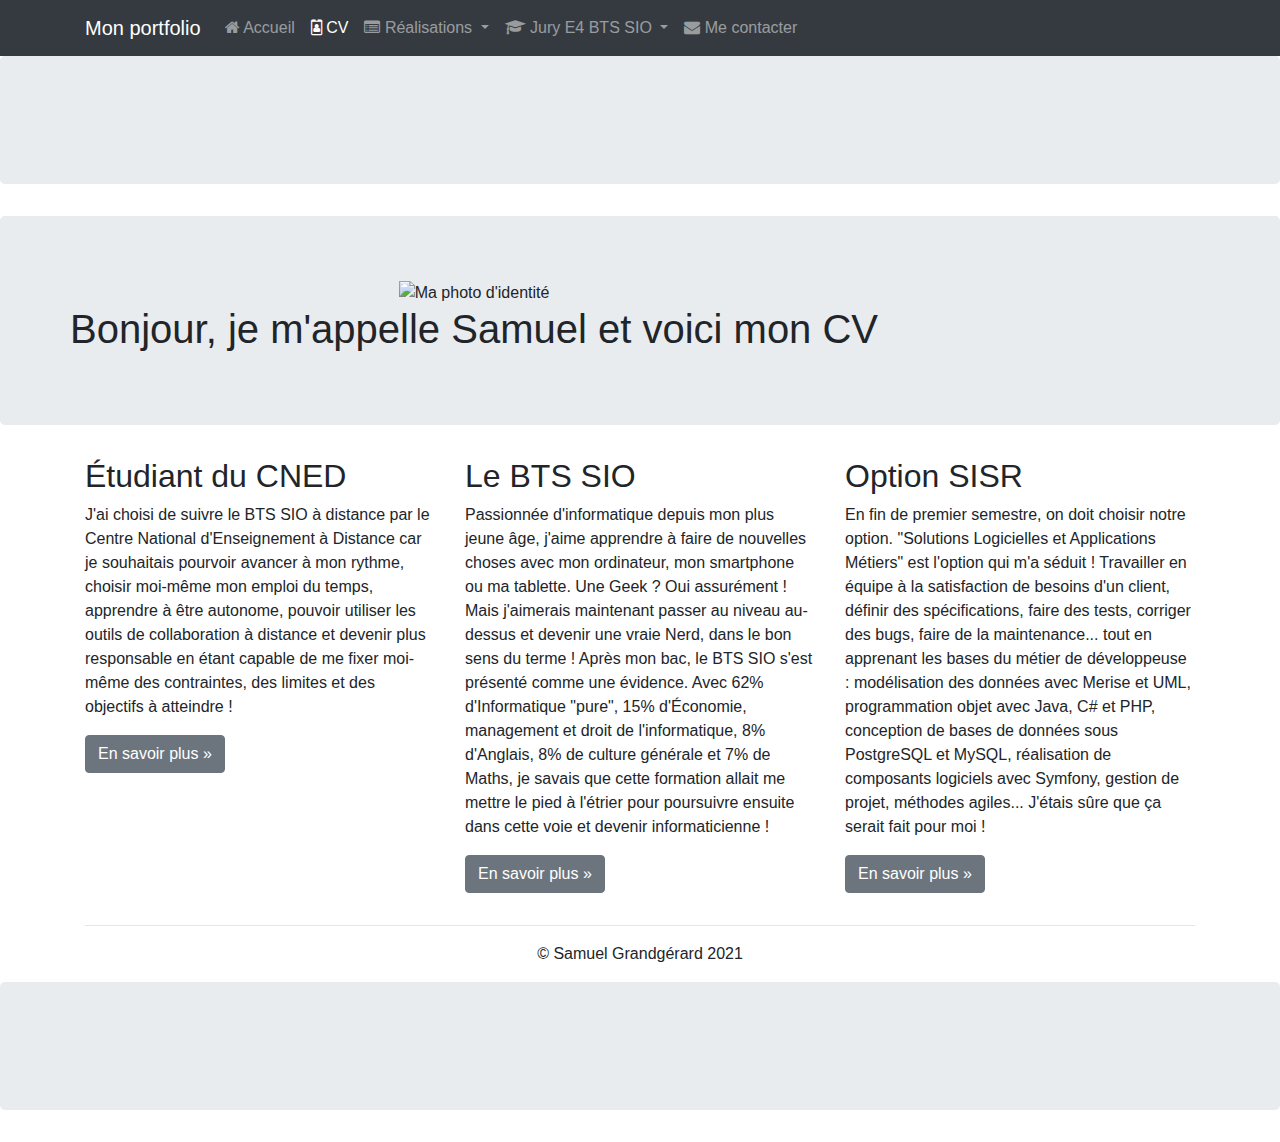
==== cv.html @ d2727585 "index récupéré" ====
<!doctype html>
<html lang="fr">
    <head>
        <!-- Required meta tags -->
        <meta charset="utf-8">
        <meta name="viewport" content="width=device-width, initial-scale=1, shrink-to-fit=no">
        <meta name="description" content="Portfolio de Samuel Grandgérard - BTS SIO SISR">
        <meta name="author" content="Samuel Grandgérard">
        <!-- Bootstrap CSS -->
        <link rel="stylesheet"
              href="https://stackpath.bootstrapcdn.com/bootstrap/4.3.1/css/bootstrap.min.css"
              integrity="sha384-ggOyR0iXCbMQv3Xipma34MD+dH/1fQ784/j6cY/iJTQUOhcWr7x9JvoRxT2MZw1T"
              crossorigin="anonymous">
        <title>Portfolio de Samuel Grandgérard (BTS SIO 2021)</title>
        <link rel="icon" href="favicon.ico">
        <link href="https://maxcdn.bootstrapcdn.com/font-awesome/4.7.0/css/font-awesome.min.css"
              rel="stylesheet">
        <link href="../css/cv.css" rel="stylesheet">
    </head>
    <body>
        <h1>Bonjour et bienvenu sur mon portfolio !</h1>
        <nav class="navbar navbar-dark bg-dark fixed-top navbar-expand-md">
            <div class="container">
                <button type="button" class="navbar-toggler" data-toggle="collapse"
                        data-target="#navbar" aria-controls="navbar">
                    <span class="sr-only">Navigation raccourcie</span>☰
                </button>
                <a class="navbar-brand" href="#">Mon portfolio</a>
                <div id="navbar" class="navbar-collapse collapse">
                    <ul class="nav navbar-nav">
                        <li class="nav-item">
                            <a href="index.html" class="nav-link">
                                <span class="fa fa-home"></span> Accueil
                            </a>
                        </li> 
                        <li class="active nav-item">
                            <a href="cv.html" class="nav-link">
                                <span class="fa fa-id-badge"></span> CV
                            </a>
                        </li>
                        <li class="dropdown nav-item">
                            <a href="#" class="dropdown-toggle nav-link"
                               data-toggle="dropdown" role="button">
                                <span class="fa fa-list-alt"></span> Réalisations <span class="caret"></span>
                            </a>
                            <ul class="dropdown-menu" role="menu">
                                <li role="presentation" class="dropdown-header dropdown-item">
                                    En autonomie</li>
                                <li role="presentation" class="dropdown-item">
                                    <a role="menuitem" href="#">Application Android</a>
                                </li>
                                <li role="presentation" class="dropdown-item">
                                    <a role="menuitem" href="#">Site web</a>
                                </li>
                                <li role="presentation" class="dropdown-item">
                                    <a role="menuitem" href="#">Études et analyses</a>
                                </li>
                                <li role="presentation" class="dropdown-divider"></li>
                                <li role="presentation" class="dropdown-header dropdown-item">
                                    En entreprise</li>
                                <li role="presentation" class="dropdown-item">
                                    <a role="menuitem" href="#">Projet de 1ère année</a>
                                </li>
                                <li role="presentation" class="dropdown-item">
                                    <a role="menuitem" href="#">Projet de 2ème année</a>
                                </li>
                            </ul>
                        </li>
                        <li class="dropdown nav-item">
                            <a href="#" class="dropdown-toggle nav-link"
                               data-toggle="dropdown" role="button">
                                <span class="fa fa-graduation-cap"></span>
                                Jury E4 BTS SIO
                                <span class="caret"></span>
                            </a>
                            <ul class="dropdown-menu" role="menu">
                                <li class="dropdown-header dropdown-item" role="presentation">
                                    Documentations contexte</li>
                                <li role="presentation" class="dropdown-item">
                                    <a role="menuitem" href="#">Présentation</a></li>
                                <li role="presentation" class="dropdown-item">
                                    <a role="menuitem" href="#">Application</a></li>
                                <li role="presentation" class="dropdown-item">
                                    <a role="menuitem" href="#">Missions à réaliser</a></li>
                                <li role="presentation" class="dropdown-item">
                                    <a role="menuitem" href="#">Annexes</a></li>
                                <li role="presentation" class="dropdown-divider"></li>
                                <li role="presentation" class="dropdown-header dropdown-item">
                                    Fiches d'examen</li>
                                <li role="presentation" class="dropdown-item">
                                    <a role="menuitem" href="#">Situation professionnelle n°1</a></li>
                                <li role="presentation" class="dropdown-item">
                                    <a role="menuitem" href="#">Situation professionnelle n°2</a></li>
                                <li role="presentation" class="dropdown-divider"></li>
                                <li role="presentation" class="dropdown-header dropdown-item">
                                    Démonstrations</li>
                                <li role="presentation" class="dropdown-item">
                                    <a role="menuitem" href="#">Démo SP n°1</a></li>
                                <li role="presentation" class="dropdown-item">
                                    <a role="menuitem" href="#">Démo SP n°2</a></li>
                                <li role="presentation" class="dropdown-divider"></li>
                                <li role="presentation" class="dropdown-header dropdown-item">
                                    Codes sources</li>
                                <li role="presentation" class="dropdown-item">
                                    <a role="menuitem" href="#">Sources SP n°1</a></li>
                                <li role="presentation" class="dropdown-item">
                                    <a role="menuitem" href="#">Sources SP n°2</a></li>
                            </ul>
                        </li>
                        <li class="nav-item">
                            <a href="#" class="nav-link"><span class="fa fa-envelope"></span>
                                Me contacter
                            </a>
                        </li>

                    </ul>
                </div>
            </div>
        </nav> 
        <div class="jumbotron"></div> <!-- Emplacement pour le contenu principal de la page -->
        <div class="jumbotron">
            <div class="container">
                <div class="row cadreCV">
                    <div id="cv-entete" class="text-center">
                        <div id="cv-photo">
                            <img src=".../images/AmeliaPilou.jpg" alt="Ma photo d'identité">
                        </div>
                        <div id="cv-intro">
                            <h1>Bonjour, je m'appelle Samuel et voici mon CV</h1>
                        </div>
                    </div>
                </div>
            </div>
        </div>
        <footer>
            <div class="container">
                <div class="row">
                    <div class="col-lg-4">
                        <h2>Étudiant du CNED</h2>
                        <p>J'ai choisi de suivre le BTS SIO à distance par le Centre National
                            d'Enseignement à Distance car je souhaitais pourvoir avancer à mon rythme,
                            choisir moi-même mon emploi du temps, apprendre à être autonome, pouvoir
                            utiliser les outils de collaboration à distance et devenir plus responsable en
                            étant capable de me fixer moi-même des contraintes, des limites et des
                            objectifs à atteindre !
                        </p>
                        <p><a class="btn btn-secondary" href="http://www.cned.fr" target="_blank"
                              role="button">En savoir plus »</a>
                        </p>
                    </div>
                    <div class="col-lg-4">
                        <h2>Le BTS SIO</h2>
                        <p>Passionnée d'informatique depuis mon plus jeune âge, j'aime apprendre à faire
                            de nouvelles choses avec mon ordinateur, mon smartphone ou ma tablette. Une
                            Geek ? Oui assurément ! Mais j'aimerais maintenant passer au niveau au-dessus
                            et devenir une vraie Nerd, dans le bon sens du terme ! Après mon bac, le BTS
                            SIO s'est présenté comme une évidence. Avec 62% d'Informatique "pure", 15%
                            d'Économie, management et droit de l'informatique, 8% d'Anglais, 8% de culture
                            générale et 7% de Maths, je savais que cette formation allait me mettre le
                            pied à l'étrier pour poursuivre ensuite dans cette voie et devenir
                            informaticienne !
                        </p>
                        <p><a class="btn btn-secondary" href="https://fr.wikipedia.org/wiki/Brevet_de_tec
                              hnicien_supérieur_-_Services_informatiques_aux_organisations"
                              target="_blank" role="button">En savoir plus »</a>
                        </p>
                    </div>
                    <div class="col-lg-4">
                        <h2>Option SISR</h2>
                        <p>En fin de premier semestre, on doit choisir notre option. "Solutions
                            Logicielles et Applications Métiers" est l'option qui m'a séduit&nbsp;!
                            Travailler en équipe à la satisfaction de besoins d'un client, définir des
                            spécifications, faire des tests, corriger des bugs, faire de la maintenance...
                            tout en apprenant les bases du métier de développeuse : modélisation des
                            données avec Merise et UML, programmation objet avec Java, C# et PHP,
                            conception de bases de données sous PostgreSQL et MySQL, réalisation de
                            composants logiciels avec Symfony, gestion de projet, méthodes agiles...
                            J'étais sûre que ça serait fait pour moi !
                        </p>
                        <p><a class="btn btn-secondary" href="http://www.onisep.fr/Ressources/Univers-For
                              mation/Formations/Post-bac/BTS-Services-informatiques-aux-organisations-opt
                              ion-B-solutions-logicielles-et-applications-metiers" target="_blank"
                              role="button">En savoir plus »</a>
                        </p>
                    </div>
                </div>
                <hr>
                <p class="text-center" id="copyright">© Samuel Grandgérard 2021</p>
            </div>
        </footer>
        <div class="jumbotron"></div> <!-- Emplacement pour le contenu principal de la page -->




        <!-- Optional JavaScript -->
        <!-- jQuery first, then Popper.js, then Bootstrap JS -->
        <script src="https://code.jquery.com/jquery-3.3.1.slim.min.js"
                integrity="sha384-q8i/X+965DzO0rT7abK41JStQIAqVgRVzpbzo5smXKp4YfRvH+8abtTE1Pi6jizo"
        crossorigin="anonymous"></script>
        <script src="https://cdnjs.cloudflare.com/ajax/libs/popper.js/1.14.7/umd/popper.min.js"
                integrity="sha384-UO2eT0CpHqdSJQ6hJty5KVphtPhzWj9WO1clHTMGa3JDZwrnQq4sF86dIHNDz0W1"
        crossorigin="anonymous"></script>
        <script src="https://stackpath.bootstrapcdn.com/bootstrap/4.3.1/js/bootstrap.min.js"
                integrity="sha384-JjSmVgyd0p3pXB1rRibZUAYoIIy6OrQ6VrjIEaFf/nJGzIxFDsf4x0xIM+B07jRM"
        crossorigin="anonymous"></script>
    </body>
</html>
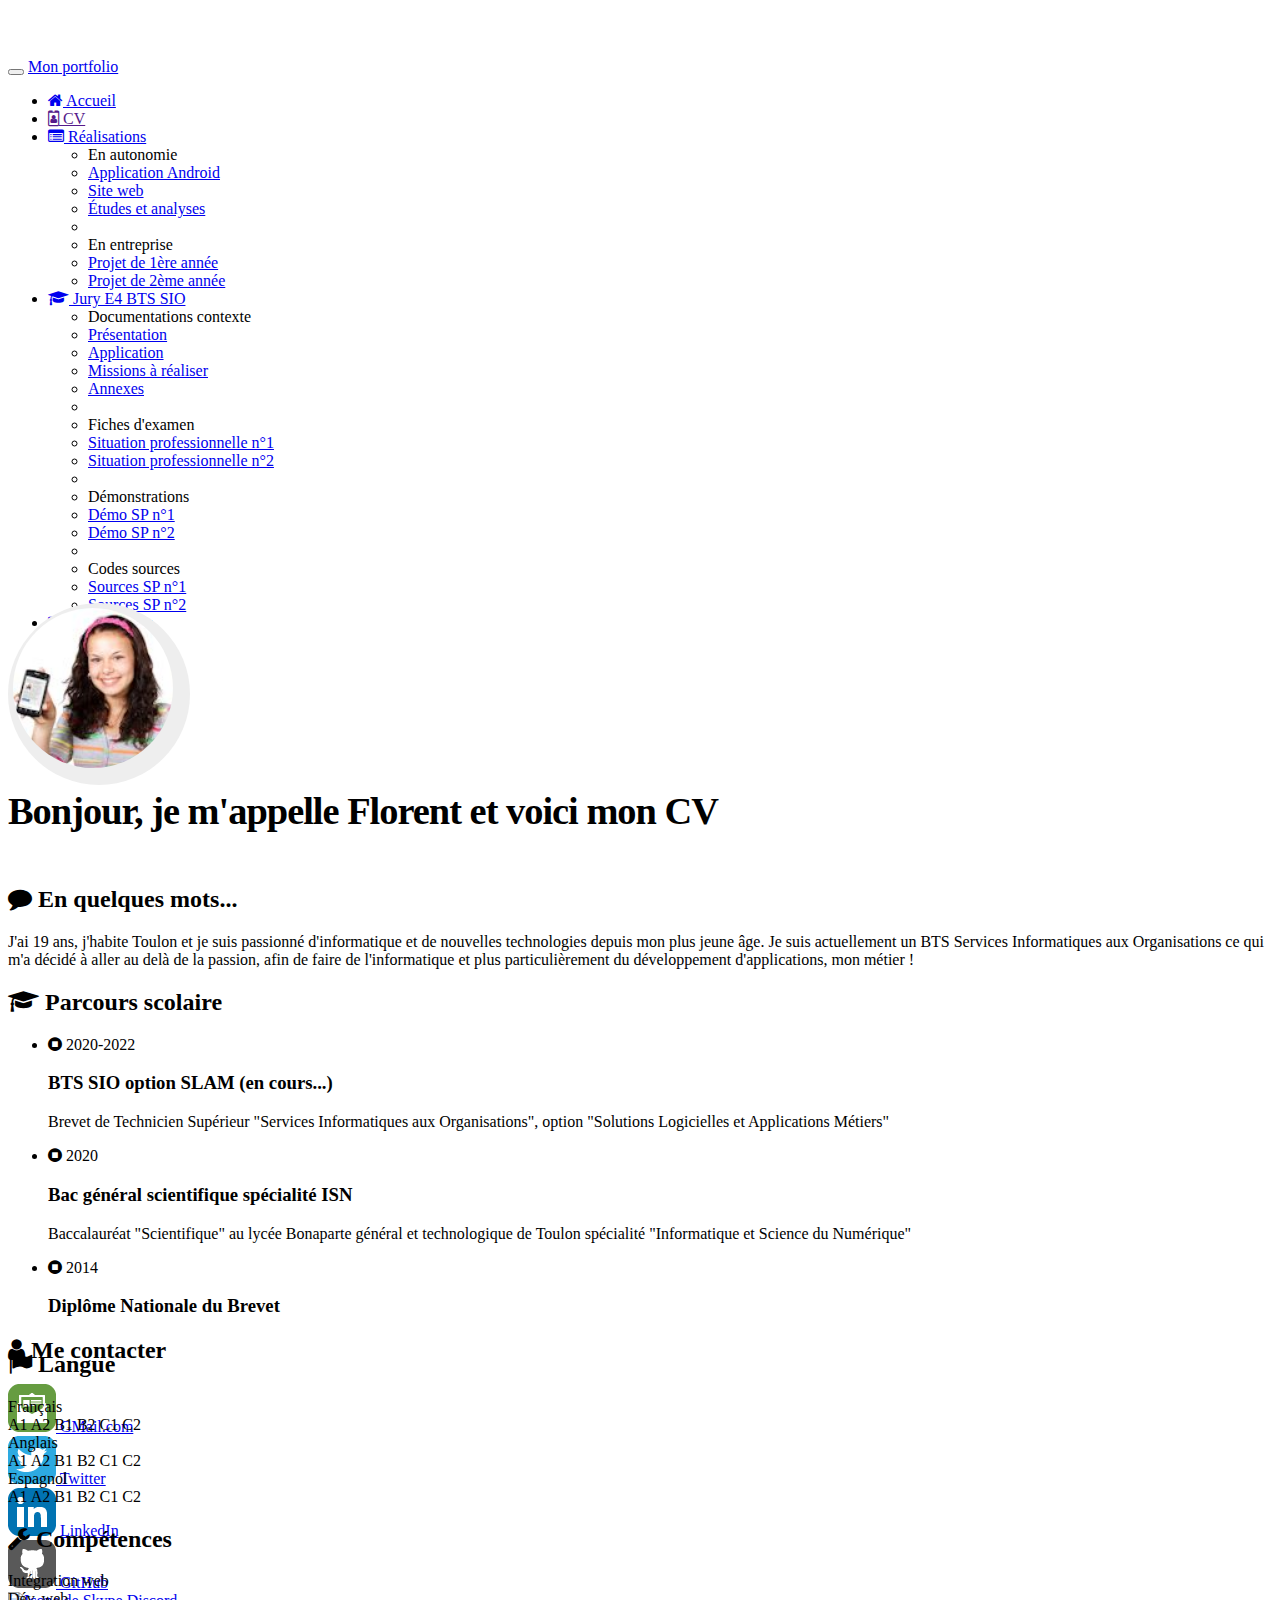
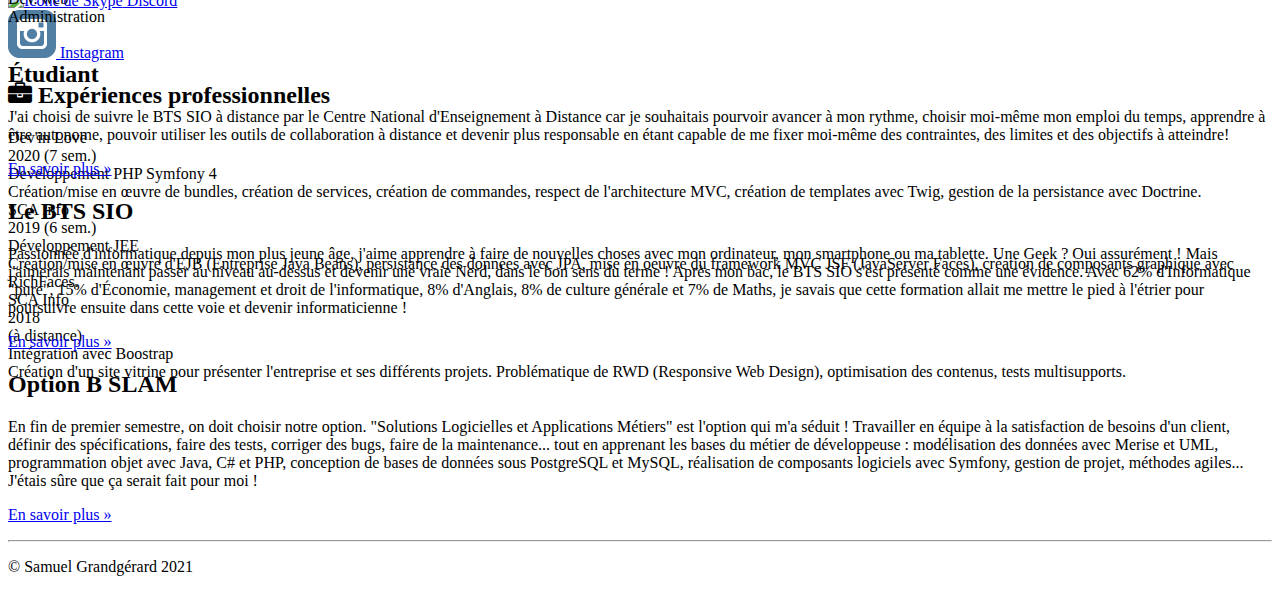
==== commit e7219299: "recup" ====
--- a/cv.html
+++ b/cv.html
@@ -3,38 +3,43 @@
     <head>
         <!-- Required meta tags -->
         <meta charset="utf-8">
-        <meta name="viewport" content="width=device-width, initial-scale=1, shrink-to-fit=no">
-        <meta name="description" content="Portfolio de Samuel Grandgérard - BTS SIO SISR">
-        <meta name="author" content="Samuel Grandgérard">
+        <meta name="viewport" content="width=device-width, initial-scale=1">
+        <meta name="description" content="Portfolio de Florent Diabi - BTS SIO SLAM">
+        <meta name="author" content="Florent Diabi">
+        <link rel="icon" href="../favicon.ico">
+        <link href="https://maxcdn.bootstrapcdn.com/font-awesome/4.7.0/css/font-awesome.min.css"           
+              rel="stylesheet">
+        <script src="https://code.jquery.com/jquery-3.5.1.slim.min.js" integrity="sha384-DfXdz2htPH0lsSSs5nCTpuj/zy4C+OGpamoFVy38MVBnE+IbbVYUew+OrCXaRkfj" crossorigin="anonymous"></script>
+        <script src="https://cdn.jsdelivr.net/npm/bootstrap@4.6.0/dist/js/bootstrap.bundle.min.js" integrity="sha384-Piv4xVNRyMGpqkS2by6br4gNJ7DXjqk09RmUpJ8jgGtD7zP9yug3goQfGII0yAns" crossorigin="anonymous"></script>
+
         <!-- Bootstrap CSS -->
-        <link rel="stylesheet"
-              href="https://stackpath.bootstrapcdn.com/bootstrap/4.3.1/css/bootstrap.min.css"
-              integrity="sha384-ggOyR0iXCbMQv3Xipma34MD+dH/1fQ784/j6cY/iJTQUOhcWr7x9JvoRxT2MZw1T"
-              crossorigin="anonymous">
-        <title>Portfolio de Samuel Grandgérard (BTS SIO 2021)</title>
-        <link rel="icon" href="favicon.ico">
-        <link href="https://maxcdn.bootstrapcdn.com/font-awesome/4.7.0/css/font-awesome.min.css"
-              rel="stylesheet">
-        <link href="../css/cv.css" rel="stylesheet">
+        <link rel="stylesheet" href="https://cdn.jsdelivr.net/npm/bootstrap@4.6.0/dist/css/bootstrap.min.css" integrity="sha384-B0vP5xmATw1+K9KRQjQERJvTumQW0nPEzvF6L/Z6nronJ3oUOFUFpCjEUQouq2+l" crossorigin="anonymous">
+        <link href="style.css" rel="stylesheet" type="text/css"/>
+        
+        <link href="cv.css" rel="stylesheet" type="text/css"/>
+        <title>Portfolio de Florent Diabi (BTS SIO 2020)</title>
+
+
     </head>
+
     <body>
-        <h1>Bonjour et bienvenu sur mon portfolio !</h1>
+
         <nav class="navbar navbar-dark bg-dark fixed-top navbar-expand-md">
             <div class="container">
                 <button type="button" class="navbar-toggler" data-toggle="collapse"
                         data-target="#navbar" aria-controls="navbar">
-                    <span class="sr-only">Navigation raccourcie</span>☰
+                    <span class="sr-only">Navigation raccourcie</span>
                 </button>
                 <a class="navbar-brand" href="#">Mon portfolio</a>
                 <div id="navbar" class="navbar-collapse collapse">
                     <ul class="nav navbar-nav">
-                        <li class="nav-item">
-                            <a href="index.html" class="nav-link">
+                        <li class=" nav-item">
+                            <a href="../index.html" class="nav-link">
                                 <span class="fa fa-home"></span> Accueil
                             </a>
-                        </li> 
+                        </li>
                         <li class="active nav-item">
-                            <a href="cv.html" class="nav-link">
+                            <a href="" class="nav-link">
                                 <span class="fa fa-id-badge"></span> CV
                             </a>
                         </li>
@@ -47,7 +52,7 @@
                                 <li role="presentation" class="dropdown-header dropdown-item">
                                     En autonomie</li>
                                 <li role="presentation" class="dropdown-item">
-                                    <a role="menuitem" href="#">Application Android</a>
+                                    <a role="menuitem" href="appliandroid.html">Application Android</a>
                                 </li>
                                 <li role="presentation" class="dropdown-item">
                                     <a role="menuitem" href="#">Site web</a>
@@ -64,6 +69,8 @@
                                 <li role="presentation" class="dropdown-item">
                                     <a role="menuitem" href="#">Projet de 2ème année</a>
                                 </li>
+
+
                             </ul>
                         </li>
                         <li class="dropdown nav-item">
@@ -114,35 +121,252 @@
                         </li>
 
                     </ul>
+
                 </div>
             </div>
-        </nav> 
-        <div class="jumbotron"></div> <!-- Emplacement pour le contenu principal de la page -->
+        </nav>
+
+
         <div class="jumbotron">
             <div class="container">
                 <div class="row cadreCV">
                     <div id="cv-entete" class="text-center">
                         <div id="cv-photo">
-                            <img src=".../images/AmeliaPilou.jpg" alt="Ma photo d'identité">
+                            <img  id="photo" src="images/AmeliaPilou.jpg" alt="Photo Identité"/>
+                            
                         </div>
                         <div id="cv-intro">
-                            <h1>Bonjour, je m'appelle Samuel et voici mon CV</h1>
+                            <h1>Bonjour, je m'appelle Florent et voici mon CV</h1>
                         </div>
                     </div>
                 </div>
             </div>
         </div>
+        <div class="row cadreCV">
+            <div class="col-xs-12 col-sm-7">
+                <!-- Partie gauche -->
+                <div class="rubrique clearfix">
+                    <h2><span class="fa fa-comment"></span> En quelques mots...</h2>
+                    <p>J'ai 19 ans, j'habite Toulon et je suis passionné d'informatique et de
+                        nouvelles technologies depuis mon plus jeune âge. Je suis actuellement un
+                        BTS Services Informatiques aux Organisations ce qui m'a décidé à aller au
+                        delà de la passion, afin de faire de l'informatique et plus particulièrement
+                        du développement d'applications, mon métier&nbsp;!
+                    </p>
+                </div>
+                <div class="rubrique clearfix">
+                    <h2><span class="fa fa-graduation-cap"></span> Parcours scolaire</h2>
+                    <ul id="parcours" class="clearfix">
+                        <li>
+                            <div class="date float-left">
+                                <span class="fa fa-stop-circle"></span>&nbsp;2020-2022
+                            </div>
+                            <div class="details float-right">
+                                <h3>BTS SIO option SLAM (en cours...)</h3>
+                                <p>Brevet de Technicien Supérieur "Services Informatiques aux
+                                    Organisations", option "Solutions Logicielles et Applications
+                                    Métiers"</p>
+                            </div>
+                        </li>
+                        <li>
+                            <div class="date float-left">
+                                <span class="fa fa-stop-circle"></span>&nbsp;2020
+                            </div>
+                            <div class="details float-right">
+                                <h3>Bac général scientifique spécialité ISN</h3>
+                                <p>Baccalauréat "Scientifique" au lycée Bonaparte général
+                                    et technologique de Toulon spécialité "Informatique et 
+                                    Science du Numérique"</p>
+                            </div>
+                        </li>
+
+                        <li>
+                            <div class="date float-left">
+                                <span class="fa fa-stop-circle"></span>&nbsp;2014
+                            </div>
+                            <div class="details float-right">
+                                <h3>Diplôme Nationale du Brevet</h3>
+                                <p></p>
+                            </div>
+                        </li>
+                    </ul>
+                </div>
+            </div>
+            <div class="rubrique clearfix">
+                <h2><span class="fa fa-user"></span> Me contacter</h2>
+                <div class="meContacter">
+                    <div class="details float-left">
+                        <a href="mailto:diabi.florent@gmail.com?subject=Contact depuis le CV en ligne"
+                           title="Mail de Florent DIabi">
+                            <img class="contact-icon" src="images/cv/mail-dreamstale47.png"
+                                 alt="Icone de mail"> GMail.com
+                        </a>
+                    </div>
+                </div>
+                <div class="meContacter">
+                    <div class="details float-left">
+                        <a href="https://twitter.com/Glary_"
+                           title="Lien vers la page Twitter de Florent Diabi">
+                            <img class="contact-icon" src="../images/cv/twitter-dreamstale71.png"
+                                 alt="Icone de Twitter"> Twitter
+                        </a>
+                    </div>
+                </div>
+                <div class="meContacter">
+                    <div class="details float-left">
+                        <a href="https://www.linkedin.com/in/florent-diabi-752b58203/"
+                           title="Lien vers le profil LinkedIn de Florent Diabi">
+                            <img class="contact-icon" src="../images/cv/linkedin-dreamstale45.png"
+                                 alt="Icone de LinkedIn"> LinkedIn
+                        </a>
+                    </div>
+                </div>
+                <div class="meContacter">
+                    <div class="details float-left">
+                        <a href="https://github.com/FlorentDiabi"
+                           title="Lien vers le profil GitHub de Florent Diabi">
+                            <img class="contact-icon" src="../images/cv/github2-dreamstale35.png"
+                                 alt="Icone de GitHub"> GitHub
+                        </a>
+                    </div>
+                </div>
+                <div class="meContacter">
+                    <div class="details float-left">
+                        <a href="https://discord.com/channels/@Florent#8513"
+                           title="Lien vers le profil Discord de Florent Diabi">
+                            <img class="contact-icon" src="../images/cv/discord.png"
+                                 alt="Icone de Skype"> Discord
+                        </a>
+                    </div>
+                </div>
+                <div class="meContacter">
+                    <div class="details float-left">
+                        <a href="https://www.instagram.com/florent_diabi/"
+                           title="Lien vers le profil Instagram de Florent Diabi">
+                            <img class="contact-icon" src="../images/cv/instagram-dreamstale43.png"
+                                 alt="Icone de Instagram"> Instagram 
+
+
+                        </a>
+
+
+                    </div>
+                </div>
+            </div>
+            <div class="rubrique clearfix">
+                <h2><span class="fa fa-briefcase"></span> Expériences professionnelles</h2>
+                <div class="experience clearfix">
+                    <div class="col-3">
+                        <div class="lieu">Dev'in Love</div>
+                        <div class="date">2020 (7 sem.)</div>
+                    </div>
+                    <div class="col-9">
+                        <div class="profession">Developpement PHP Symfony 4</div>
+                        <div class="details">Création/mise en œuvre de bundles, création de services,
+                            création de commandes, respect de l'architecture MVC, création de templates
+                            avec Twig, gestion de la persistance avec Doctrine.
+                        </div>
+                    </div>
+                </div>
+                <div class="experience clearfix">
+                    <div class="col-3">
+                        <div class="lieu">SCA Info</div>
+                        <div class="date">2019 (6 sem.)</div>
+                    </div>
+                    <div class="col-9">
+                        <div class="profession">Développement JEE</div>
+                        <div class="details">Création/mise en œuvre d'EJB (Entreprise Java Beans),
+                            persistance des données avec JPA, mise en oeuvre du framework MVC JSF
+                            (JavaServer Faces), création de composants graphique avec RichFaces.
+                        </div>
+                    </div>
+                </div>
+                <div class="experience clearfix">
+                    <div class="col-3">
+                        <div class="lieu">SCA Info</div>
+                        <div class="date">2018<br>(à distance)</div>
+                    </div>
+                    <div class="col-9">
+                        <div class="profession">Intégration avec Boostrap</div>
+                        <div class="details">Création d'un site vitrine pour présenter l'entreprise et
+                            ses différents projets. Problématique de RWD (Responsive Web Design),
+                            optimisation des contenus, tests multisupports.
+                        </div>
+                    </div>
+                </div>
+            </div> 
+            <div class="col-xs-12 col-sm-5" style="
+                 margin-left:auto;
+                 margin-top:-650px;
+                 ">
+                <!-- Partie droite -->
+
+                <div id="langues" class="rubrique clearfix">
+                    <h2><span class="fa fa-flag"></span> Langue</h2>
+                    <div class="container">
+                        <div class="langue">Français</div>
+                        <div class="niveau">
+                            <span class="badge badge-dark">A1</span>
+                            <span class="badge badge-dark">A2</span>
+                            <span class="badge badge-dark">B1</span>
+                            <span class="badge badge-dark">B2</span>
+                            <span class="badge badge-dark">C1</span>
+                            <span class="badge badge-success">C2</span>
+                        </div>
+                    </div>
+                    <div class="container">
+                        <div class="langue">Anglais</div>
+                        <div class="niveau">
+                            <span class="badge badge-dark">A1</span>
+                            <span class="badge badge-dark">A2</span>
+                            <span class="badge badge-dark">B1</span>
+                            <span class="badge badge-success">B2</span>
+                            <span class="badge badge-dark">C1</span>
+                            <span class="badge badge-dark">C2</span>
+                        </div>
+                    </div>
+
+                    <div class="container">
+                        <div class="langue">Espagnol</div>
+                        <div class="niveau">
+                            <span class="badge badge-dark">A1</span>
+                            <span class="badge badge-success">A2</span>
+                            <span class="badge badge-dark">B1</span>
+                            <span class="badge badge-dark">B2</span>
+                            <span class="badge badge-dark">C1</span>
+                            <span class="badge badge-dark">C2</span>
+                        </div>
+                    </div>
+                </div> 
+                <div id="competences" class="rubrique clearfix">
+                    <h2><span class="fa fa-wrench"></span> Compétences</h2>
+                    <div class="container">
+                        <div class="libelle">Intégration web</div>
+                        <div class="classement classement5"></div>
+                    </div>
+                    <div class="container">
+                        <div class="libelle">Dév. web</div>
+                        <div class="classement classement4"></div>
+                    </div>
+                    <div class="container">
+                        <div class="libelle">Administration</div>
+                        <div class="classement classement3"></div>
+                    </div>
+                </div> 
+            </div>
+        </div>
+        <!-- Emplacement pour le contenu principal de la page -->
         <footer>
             <div class="container">
                 <div class="row">
                     <div class="col-lg-4">
-                        <h2>Étudiant du CNED</h2>
+                        <h2>Étudiant</h2>
                         <p>J'ai choisi de suivre le BTS SIO à distance par le Centre National
                             d'Enseignement à Distance car je souhaitais pourvoir avancer à mon rythme,
                             choisir moi-même mon emploi du temps, apprendre à être autonome, pouvoir
                             utiliser les outils de collaboration à distance et devenir plus responsable en
                             étant capable de me fixer moi-même des contraintes, des limites et des
-                            objectifs à atteindre !
+                            objectifs à atteindre!
                         </p>
                         <p><a class="btn btn-secondary" href="http://www.cned.fr" target="_blank"
                               role="button">En savoir plus »</a>
@@ -166,7 +390,7 @@
                         </p>
                     </div>
                     <div class="col-lg-4">
-                        <h2>Option SISR</h2>
+                        <h2>Option B SLAM</h2>
                         <p>En fin de premier semestre, on doit choisir notre option. "Solutions
                             Logicielles et Applications Métiers" est l'option qui m'a séduit&nbsp;!
                             Travailler en équipe à la satisfaction de besoins d'un client, définir des
@@ -186,23 +410,21 @@
                 </div>
                 <hr>
                 <p class="text-center" id="copyright">© Samuel Grandgérard 2021</p>
-            </div>
-        </footer>
-        <div class="jumbotron"></div> <!-- Emplacement pour le contenu principal de la page -->
-
-
-
-
-        <!-- Optional JavaScript -->
-        <!-- jQuery first, then Popper.js, then Bootstrap JS -->
-        <script src="https://code.jquery.com/jquery-3.3.1.slim.min.js"
-                integrity="sha384-q8i/X+965DzO0rT7abK41JStQIAqVgRVzpbzo5smXKp4YfRvH+8abtTE1Pi6jizo"
-        crossorigin="anonymous"></script>
-        <script src="https://cdnjs.cloudflare.com/ajax/libs/popper.js/1.14.7/umd/popper.min.js"
-                integrity="sha384-UO2eT0CpHqdSJQ6hJty5KVphtPhzWj9WO1clHTMGa3JDZwrnQq4sF86dIHNDz0W1"
-        crossorigin="anonymous"></script>
-        <script src="https://stackpath.bootstrapcdn.com/bootstrap/4.3.1/js/bootstrap.min.js"
-                integrity="sha384-JjSmVgyd0p3pXB1rRibZUAYoIIy6OrQ6VrjIEaFf/nJGzIxFDsf4x0xIM+B07jRM"
-        crossorigin="anonymous"></script>
+            </div><!-- Emplacement pour le contenu principal de la page -->
+            <footer>
+         
+
+
+            <!-- Optional JavaScript; choose one of the two! -->
+
+            <!-- Option 1: Bootstrap Bundle with Popper -->
+            <script src="https://cdn.jsdelivr.net/npm/bootstrap@5.0.0-beta1/dist/js/bootstrap.bundle.min.js" integrity="sha384-ygbV9kiqUc6oa4msXn9868pTtWMgiQaeYH7/t7LECLbyPA2x65Kgf80OJFdroafW" crossorigin="anonymous"></script>
+
+            <!-- Option 2: Separate Popper and Bootstrap JS -->
+            <!--
+            <script src="https://cdn.jsdelivr.net/npm/@popperjs/core@2.5.4/dist/umd/popper.min.js" integrity="sha384-q2kxQ16AaE6UbzuKqyBE9/u/KzioAlnx2maXQHiDX9d4/zp8Ok3f+M7DPm+Ib6IU" crossorigin="anonymous"></script>
+            <script src="https://cdn.jsdelivr.net/npm/bootstrap@5.0.0-beta1/dist/js/bootstrap.min.js" integrity="sha384-pQQkAEnwaBkjpqZ8RU1fF1AKtTcHJwFl3pblpTlHXybJjHpMYo79HY3hIi4NKxyj" crossorigin="anonymous"></script>
+            -->
+
     </body>
-</html> +</html>
--- a/cv.css
+++ b/cv.css
@@ -0,0 +1,15 @@
+body { padding-top: 50px; }
+.cadreCV { padding-bottom: 15px; background: white; }
+/****************************************
+* En-tête du CV
+****************************************/
+#cv-entete { margin-top: -45px; width: 100%;}
+#cv-photo { width: 172px; height: 172px; border-radius: 50%; overflow: hidden; padding: 5px;
+            background: #eee; display: inline-block; }
+#cv-photo img { width: 160px; height: 160px; border-radius: 50%; }
+#cv-intro h1 { margin: 0; padding: 0; font-size: 2.4em; font-weight: 700;
+               letter-spacing: -1px;}
+#cv-intro h1 span { color: rgb(226,0,26); }
+#cv-intro::after { background: url('images/ligne.png'); /* Dossier "images" est un sous-
+ dossier de "css" (à créer) */
+                   width: 100%; height: 3px; margin-top: 15px; content: ''; display: block;}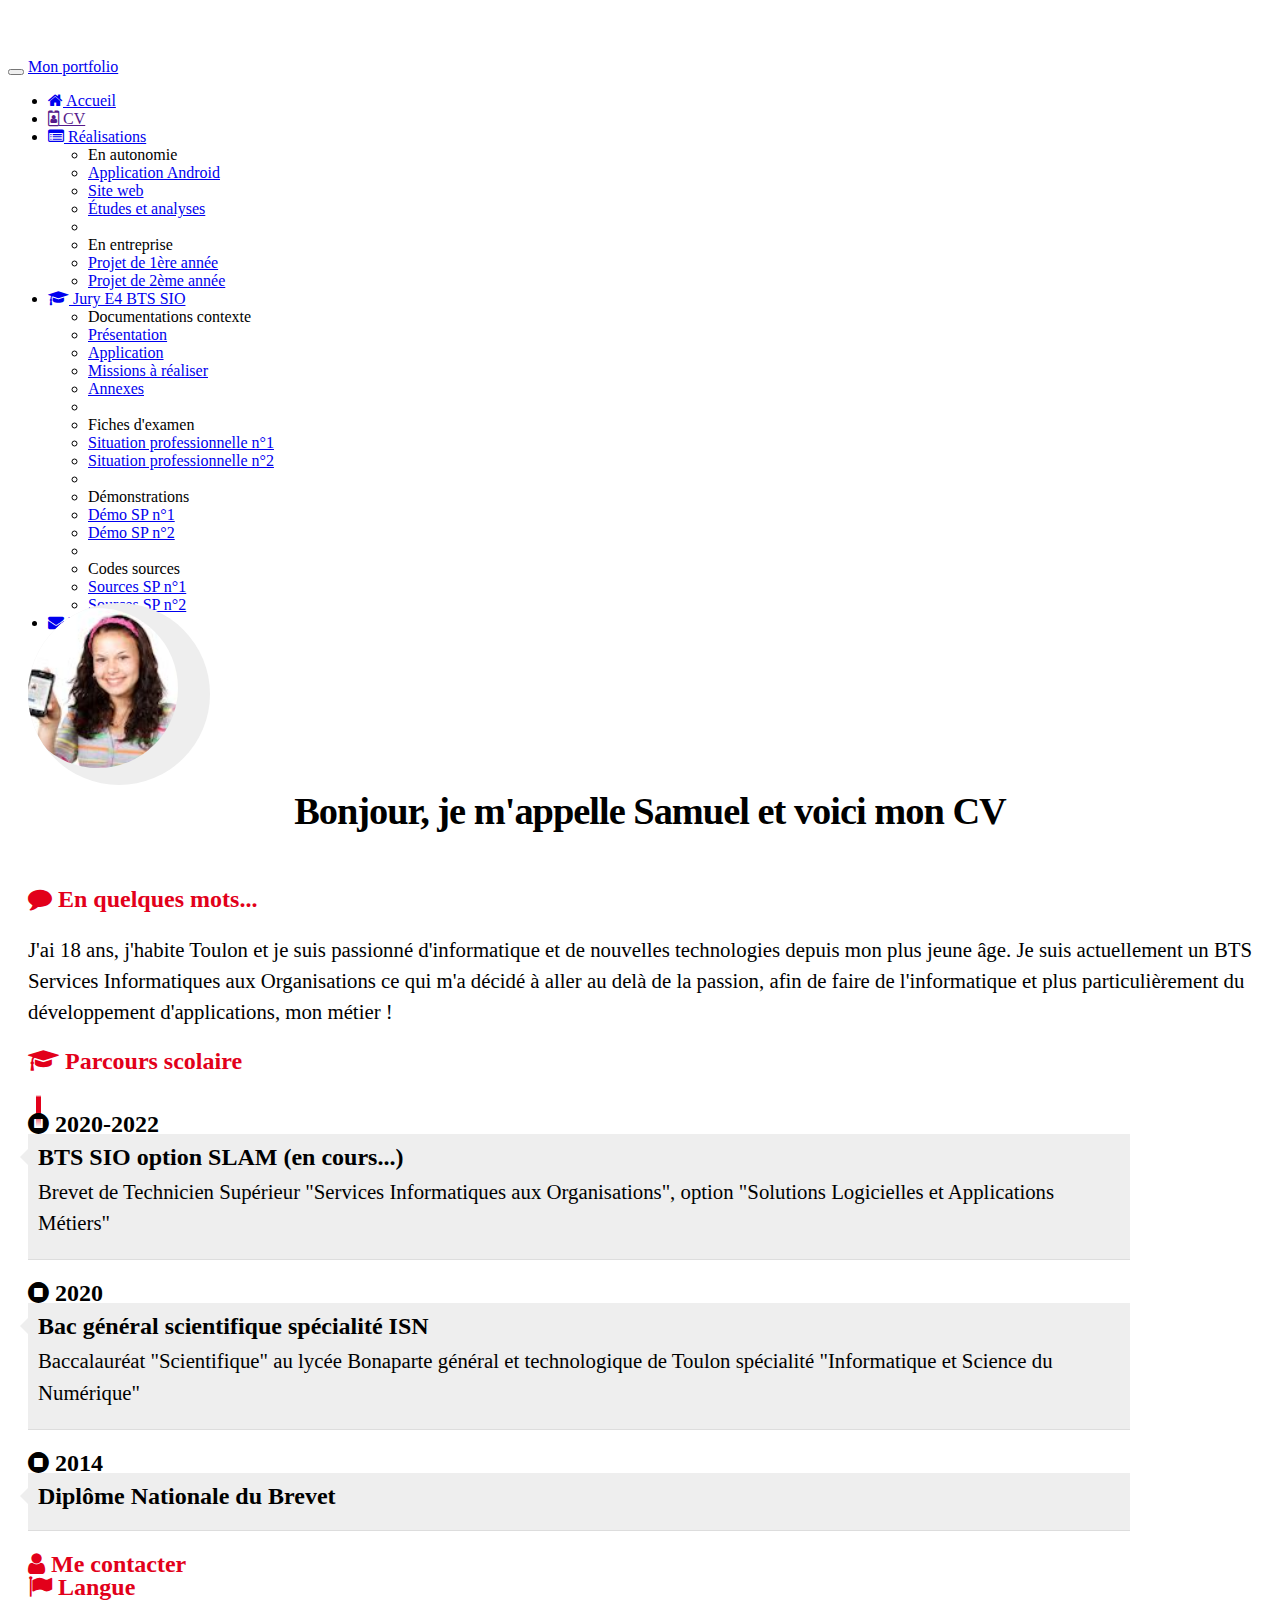
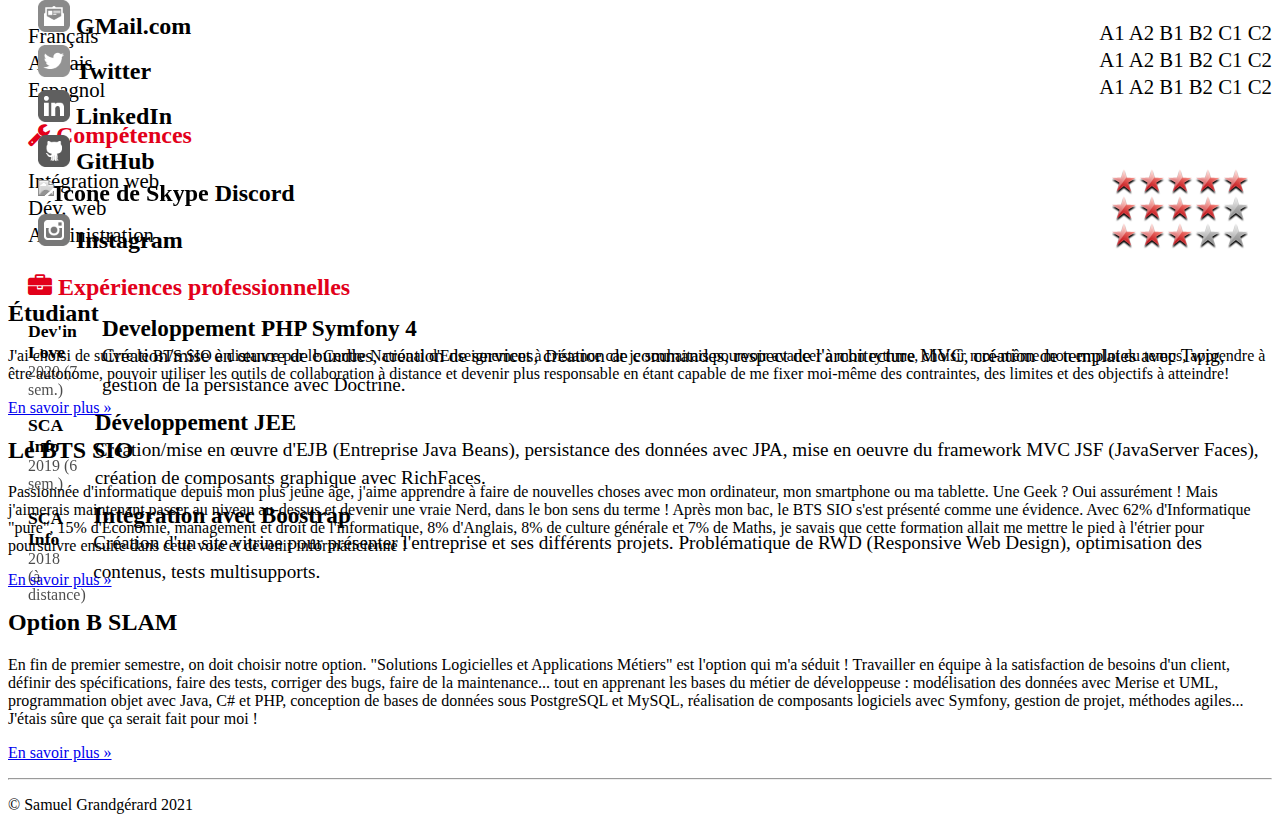
==== commit 464ada44: "ajout etoile" ====
--- a/cv.html
+++ b/cv.html
@@ -4,7 +4,7 @@
         <!-- Required meta tags -->
         <meta charset="utf-8">
         <meta name="viewport" content="width=device-width, initial-scale=1">
-        <meta name="description" content="Portfolio de Florent Diabi - BTS SIO SLAM">
+        <meta name="description" content="Portfolio de Samuel Grandgérard - BTS SIO SISR">
         <meta name="author" content="Florent Diabi">
         <link rel="icon" href="../favicon.ico">
         <link href="https://maxcdn.bootstrapcdn.com/font-awesome/4.7.0/css/font-awesome.min.css"           
@@ -17,7 +17,7 @@
         <link href="style.css" rel="stylesheet" type="text/css"/>
         
         <link href="cv.css" rel="stylesheet" type="text/css"/>
-        <title>Portfolio de Florent Diabi (BTS SIO 2020)</title>
+        <title>Portfolio de Samuel Grandgérard (BTS SIO 2020)</title>
 
 
     </head>
@@ -136,7 +136,7 @@
                             
                         </div>
                         <div id="cv-intro">
-                            <h1>Bonjour, je m'appelle Florent et voici mon CV</h1>
+                            <h1>Bonjour, je m'appelle Samuel et voici mon CV</h1>
                         </div>
                     </div>
                 </div>
@@ -147,7 +147,7 @@
                 <!-- Partie gauche -->
                 <div class="rubrique clearfix">
                     <h2><span class="fa fa-comment"></span> En quelques mots...</h2>
-                    <p>J'ai 19 ans, j'habite Toulon et je suis passionné d'informatique et de
+                    <p>J'ai 18 ans, j'habite Toulon et je suis passionné d'informatique et de
                         nouvelles technologies depuis mon plus jeune âge. Je suis actuellement un
                         BTS Services Informatiques aux Organisations ce qui m'a décidé à aller au
                         delà de la passion, afin de faire de l'informatique et plus particulièrement
@@ -197,7 +197,7 @@
                 <div class="meContacter">
                     <div class="details float-left">
                         <a href="mailto:diabi.florent@gmail.com?subject=Contact depuis le CV en ligne"
-                           title="Mail de Florent DIabi">
+                           title="Mail de Samuel Grandgérard">
                             <img class="contact-icon" src="images/cv/mail-dreamstale47.png"
                                  alt="Icone de mail"> GMail.com
                         </a>
@@ -206,7 +206,7 @@
                 <div class="meContacter">
                     <div class="details float-left">
                         <a href="https://twitter.com/Glary_"
-                           title="Lien vers la page Twitter de Florent Diabi">
+                           title="Lien vers la page Twitter de Samuel Grandgérard">
                             <img class="contact-icon" src="../images/cv/twitter-dreamstale71.png"
                                  alt="Icone de Twitter"> Twitter
                         </a>
@@ -215,7 +215,7 @@
                 <div class="meContacter">
                     <div class="details float-left">
                         <a href="https://www.linkedin.com/in/florent-diabi-752b58203/"
-                           title="Lien vers le profil LinkedIn de Florent Diabi">
+                           title="Lien vers le profil LinkedIn de Samuel Grandgérard">
                             <img class="contact-icon" src="../images/cv/linkedin-dreamstale45.png"
                                  alt="Icone de LinkedIn"> LinkedIn
                         </a>
@@ -224,7 +224,7 @@
                 <div class="meContacter">
                     <div class="details float-left">
                         <a href="https://github.com/FlorentDiabi"
-                           title="Lien vers le profil GitHub de Florent Diabi">
+                           title="Lien vers le profil GitHub de Samuel Grandgérard">
                             <img class="contact-icon" src="../images/cv/github2-dreamstale35.png"
                                  alt="Icone de GitHub"> GitHub
                         </a>
@@ -233,7 +233,7 @@
                 <div class="meContacter">
                     <div class="details float-left">
                         <a href="https://discord.com/channels/@Florent#8513"
-                           title="Lien vers le profil Discord de Florent Diabi">
+                           title="Lien vers le profil Discord de Samuel Grandgérard">
                             <img class="contact-icon" src="../images/cv/discord.png"
                                  alt="Icone de Skype"> Discord
                         </a>
@@ -242,7 +242,7 @@
                 <div class="meContacter">
                     <div class="details float-left">
                         <a href="https://www.instagram.com/florent_diabi/"
-                           title="Lien vers le profil Instagram de Florent Diabi">
+                           title="Lien vers le profil Instagram de Samuel Grandgérard">
                             <img class="contact-icon" src="../images/cv/instagram-dreamstale43.png"
                                  alt="Icone de Instagram"> Instagram 
 
--- a/cv.css
+++ b/cv.css
@@ -1,5 +1,20 @@
+#photo{
+    text-align: center;
+    margin-left: -15px;
+}
+.h1, h1 {
+    font-size: 2.5rem;
+    text-align: center;
+    margin-top: 15px;
+    margin-bottom: 30px;
+    margin-left: 15px;
+
+}
+
+
+
 body { padding-top: 50px; }
-.cadreCV { padding-bottom: 15px; background: white; }
+.cadreCV { padding-bottom: 15px; background: white; margin-left: 20px; }
 /****************************************
 * En-tête du CV
 ****************************************/
@@ -12,4 +27,99 @@
 #cv-intro h1 span { color: rgb(226,0,26); }
 #cv-intro::after { background: url('images/ligne.png'); /* Dossier "images" est un sous-
  dossier de "css" (à créer) */
-                   width: 100%; height: 3px; margin-top: 15px; content: ''; display: block;}+                   width: 100%; height: 3px; margin-top: 15px; content: ''; display: block;}
+
+
+/****************************************
+* Rubriques
+****************************************/
+.rubrique { margin-bottom: 15px; }
+.rubrique h2 { color: rgb(226,0,26); 
+               }
+.rubrique h2::before{ margin-right: 5px; }
+.rubrique p{ font-size: 1.3em; line-height: 1.5em; 
+             } 
+
+
+/******************************************
+* Parcours scolaire
+******************************************/
+#parcours { margin-top: 20px; position: relative; padding: 1em 0; list-style: none;}
+#parcours::before { width: 5px; height: 100%; position: absolute; left: 7.8px; top: 0;
+                    display: block; background: linear-gradient(to bottom, #ffffff 0%,
+                        #E2001A 7%, #E2001A, #ffffff 100%); content:""; }
+#parcours li { width: 100%; z-index: 2; position: relative; float: left; }
+#parcours .date .glyphicon-record::before { background: #FFFFFF; color: #555; }
+#parcours .date { width: 75px; background-color: rgba(0, 0, 0, 0); font-size: 1.5em;
+                  font-weight: 700; display: inline-block; }
+#parcours .details { width: 325px; display: inline-block; background: #eee;
+                     position: relative; padding: 10px 10px 0 10px;
+                     border-bottom: 1px solid #ddd; margin: -4px -12px 20px 0; }
+#parcours .details::after { content: ''; position: absolute; top: 15px; right: 0;
+                            left: -16px; height: 0; width: 0; border: solid transparent;
+                            border-right-color: #eee; border-width: 8px;
+                            pointer-events: none; }
+#parcours .details h3{ font-size: 1.5em; margin: 0; padding: 0; font-weight: 700; }
+#parcours .details p{ font-size: 1.3em; margin-top: 5px; padding: 0; }
+/* Pour empêcher la déformation du parcours scolaire selon la STA */
+@media (min-width: 500px) { #parcours .date { width: 20%; }
+                            #parcours .details { width: 80%; }
+}
+@media (min-width: 768px) { #parcours .date { width: 25%; }
+                            #parcours .details { width: 75%; }
+}
+@media (min-width: 992px) { #parcours .date { width: 17%; }
+                            #parcours .details { width: 83%; }
+}
+@media (min-width: 1200px) { #parcours .date { width: 13%; }
+                             #parcours .details { width: 87%; }
+} 
+
+
+
+/******************************************
+* Expériences professionnelles
+******************************************/
+.experience { display:flex; margin-bottom: 15px; }
+.experience .lieu { font-size: 1.1em; font-weight: bold; }
+.experience .date { font-size: 1em; opacity: 0.7; }
+.experience .profession { font-size: 1.45em; font-weight: bold; margin-top: -6px; }
+.experience .details { font-size: 1.2em; line-height: 1.5em; }
+
+/******************************************
+* Me contacter
+******************************************/
+.meContacter { clear: both; }
+.meContacter .details { width: 100%; margin-left: 10px; margin-top: 3px; font-size: 1.5em;
+ font-weight: 700; justify-content: space-between;}
+.contact-icon { filter: grayscale(1); -webkit-filter: grayscale(1);
+ -moz-filter: grayscale(1); -ms-filter: grayscale(1);
+ -o-filter: grayscale(1); height: 32px; width: 32px; margin: 2px 0; }
+.meContacter a, .meContacter a:hover { text-decoration: none; color: black; }
+.meContacter a:hover>img { filter: grayscale(0); -webkit-filter: grayscale(0);
+ -moz-filter: grayscale(0); -ms-filter: grayscale(0);
+ -o-filter: grayscale(0); } 
+
+
+/******************************************
+* Langues
+******************************************/
+#langues .container { display: flex; flex-direction: row; justify-content: space-between; }
+#langues .langue, #langues .niveau{ font-size: 1.3em; }
+#langues .langue { padding-top: 3px; } 
+
+/******************************************
+* Compétences
+******************************************/
+#competences .container {
+ display: flex; flex-direction: row; justify-content: space-between; }
+#competences .container .libelle { font-size: 1.3em; }
+#competences .container .classement {
+ background: scroll transparent url(css/images/Red-Rating-Stars.png) no-repeat;
+ width: 160px; height: 27px; }
+#competences .container .classement0 { background-position: 0 -142px; }
+#competences .container .classement1 { background-position: 0 -112px; }
+#competences .container .classement2 { background-position: 0 -84px; }
+#competences .container .classement3 { background-position: 0 -56px; }
+#competences .container .classement4 { background-position: 0 -28px; }
+#competences .container .classement5 { background-position: 0 0px; }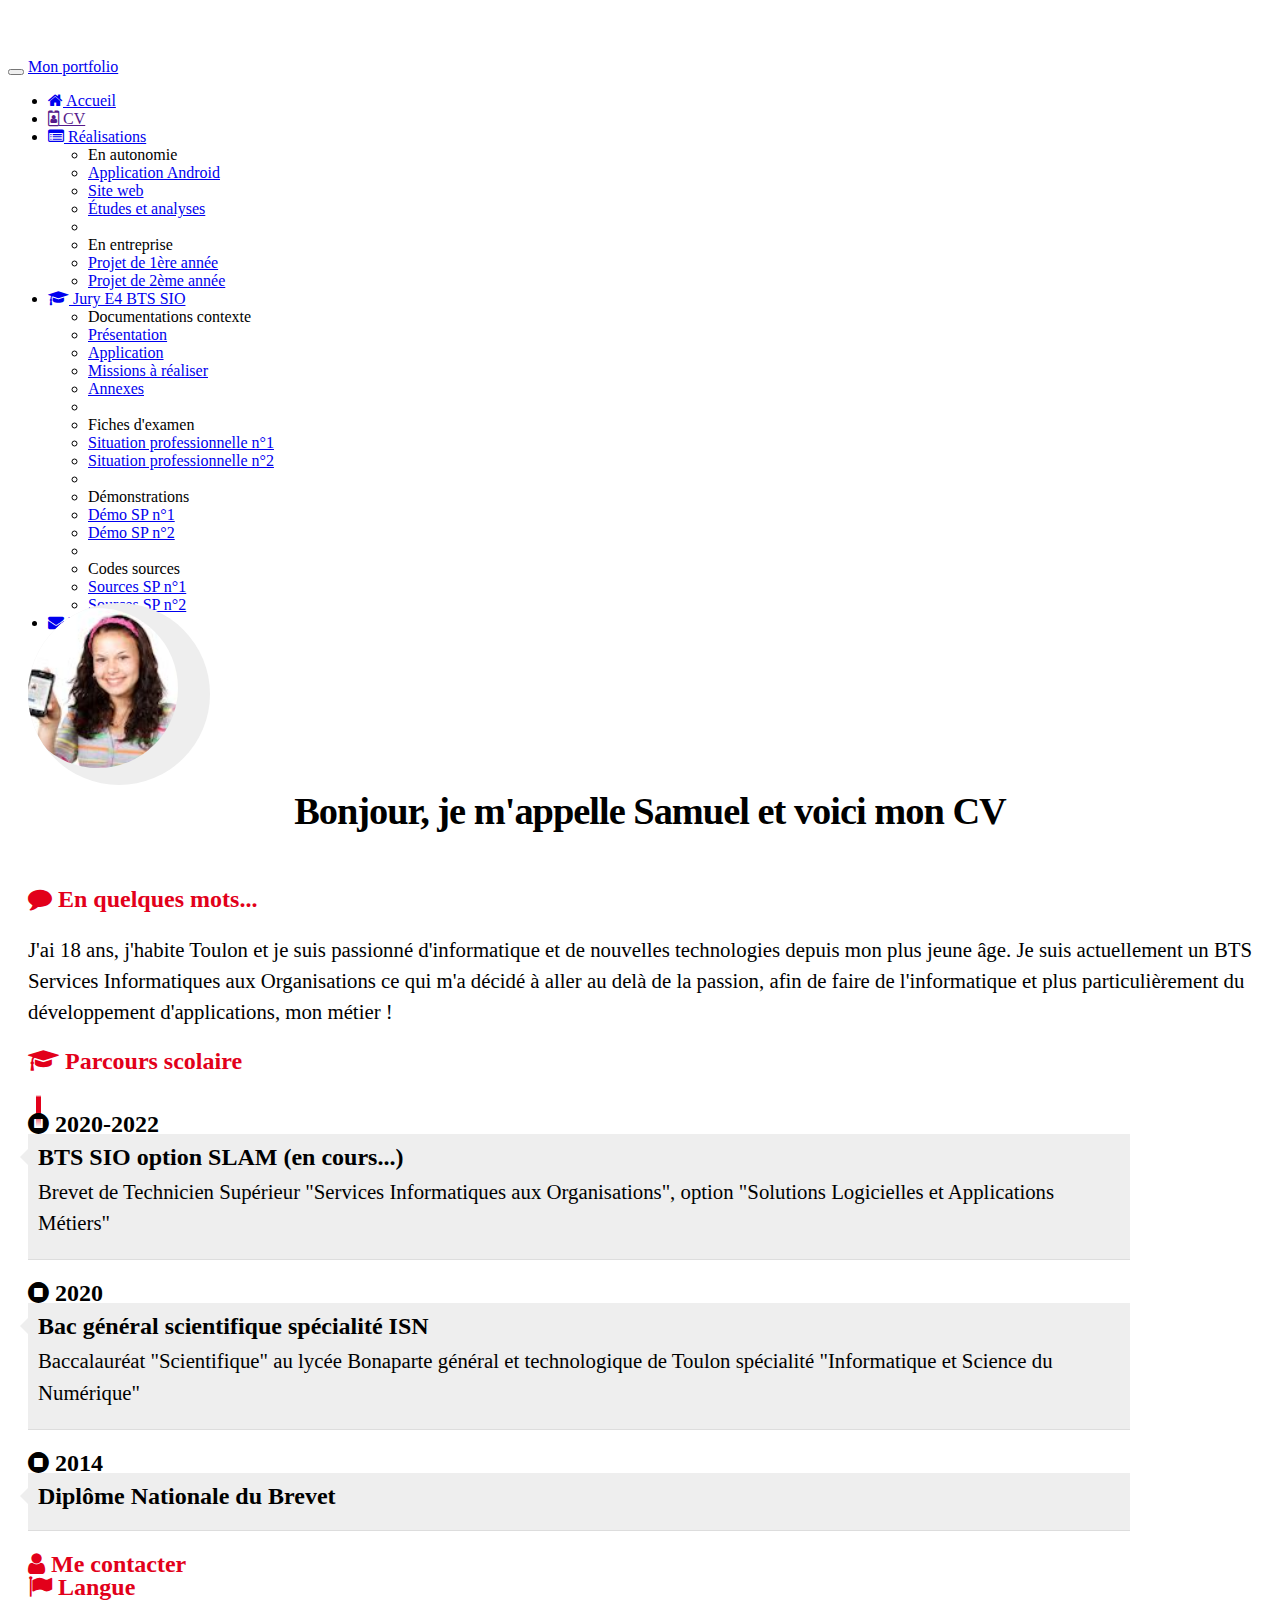
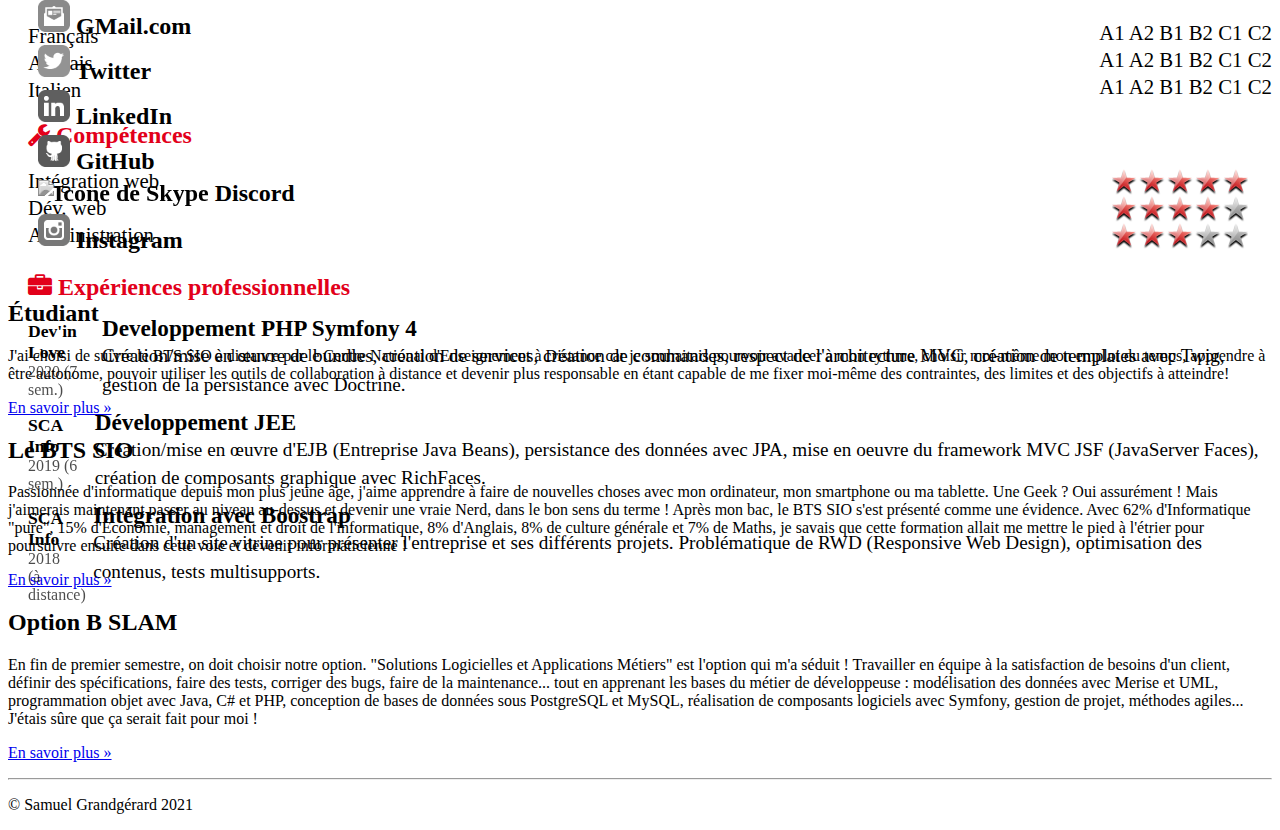
==== commit dc038eae: "ajout etoile" ====
--- a/cv.html
+++ b/cv.html
@@ -196,7 +196,7 @@
                 <h2><span class="fa fa-user"></span> Me contacter</h2>
                 <div class="meContacter">
                     <div class="details float-left">
-                        <a href="mailto:diabi.florent@gmail.com?subject=Contact depuis le CV en ligne"
+                        <a href="mailto:samuel.grandgerard@gmail.com?subject=Contact depuis le CV en ligne"
                            title="Mail de Samuel Grandgérard">
                             <img class="contact-icon" src="images/cv/mail-dreamstale47.png"
                                  alt="Icone de mail"> GMail.com
@@ -327,7 +327,7 @@
                     </div>
 
                     <div class="container">
-                        <div class="langue">Espagnol</div>
+                        <div class="langue">Italien</div>
                         <div class="niveau">
                             <span class="badge badge-dark">A1</span>
                             <span class="badge badge-success">A2</span>
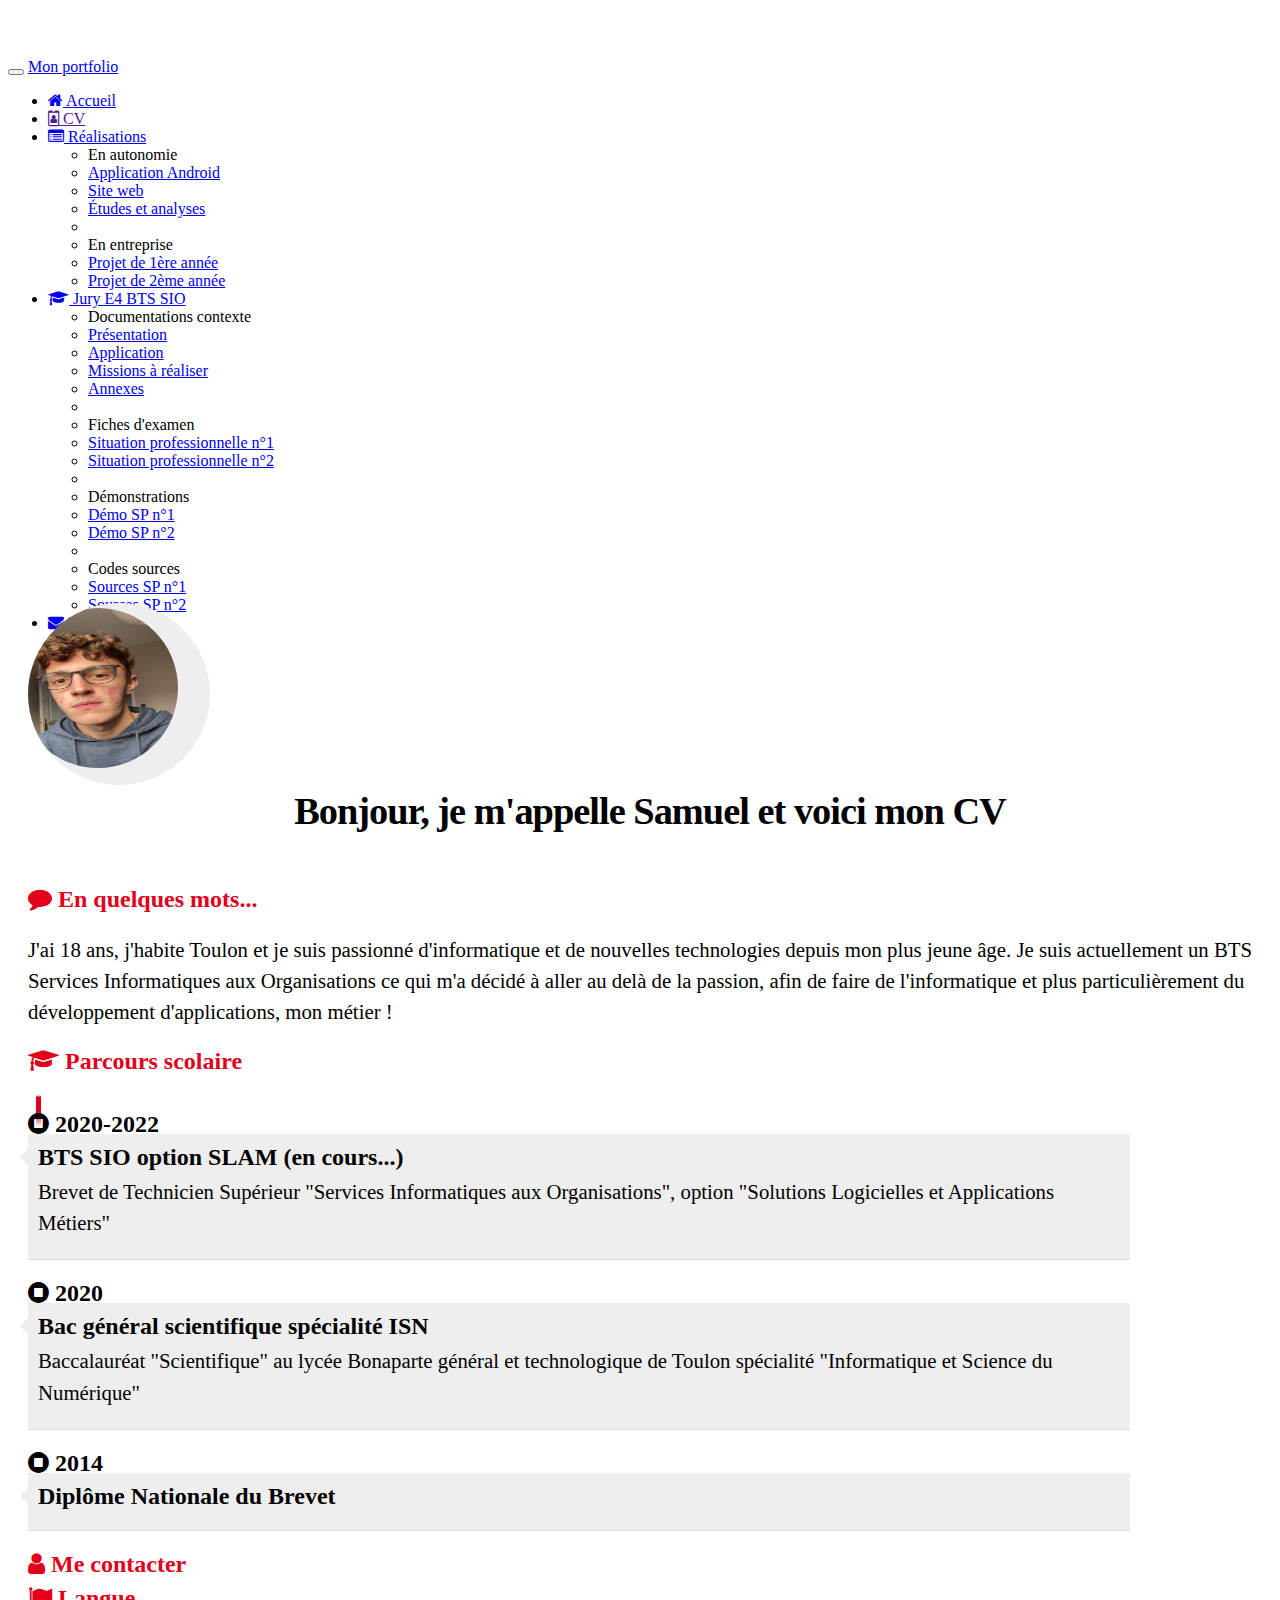
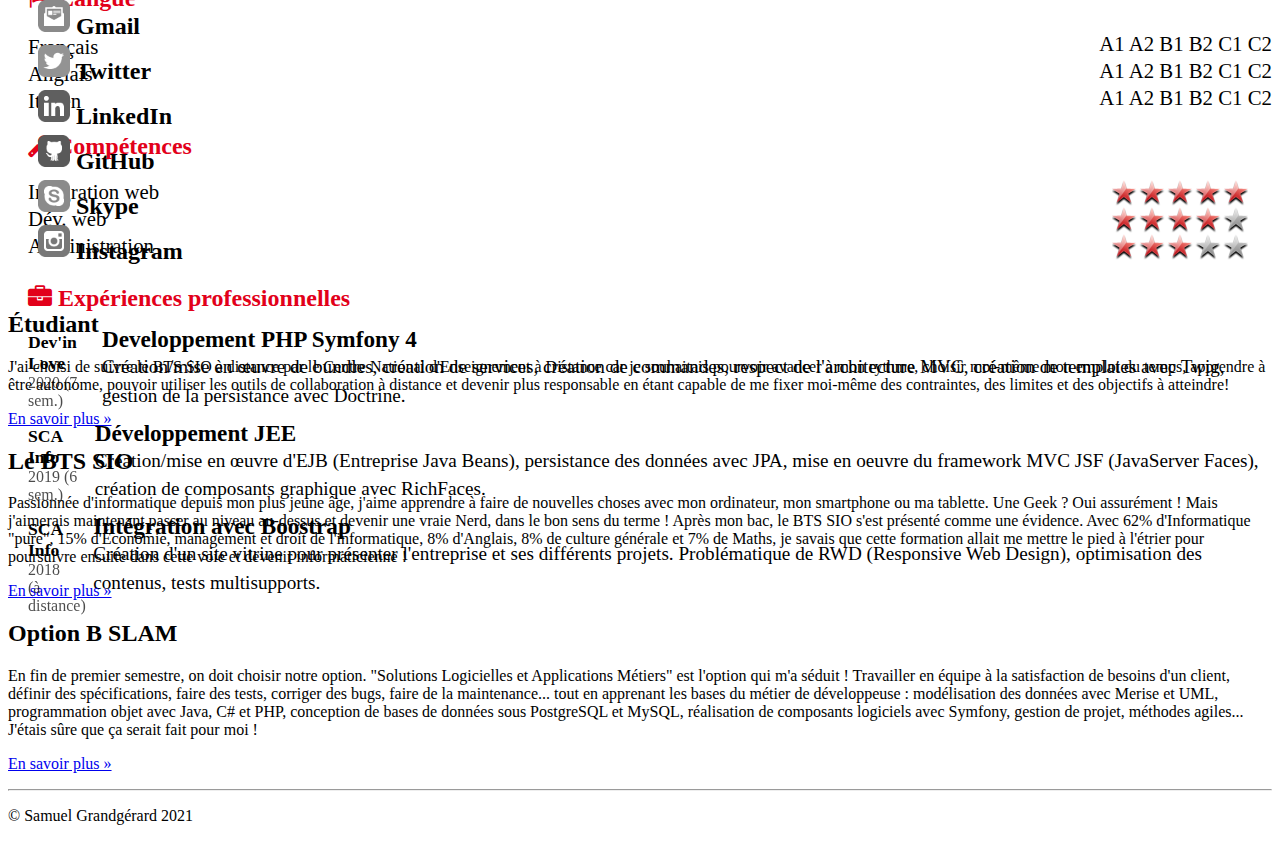
==== commit ff87a13e: "Ajout des logo et lien reseaux sociaux" ====
--- a/cv.html
+++ b/cv.html
@@ -132,7 +132,7 @@
                 <div class="row cadreCV">
                     <div id="cv-entete" class="text-center">
                         <div id="cv-photo">
-                            <img  id="photo" src="images/AmeliaPilou.jpg" alt="Photo Identité"/>
+                            <img  id="photo" src="images/IMG_0714 (2).jpg" alt="Photo Identité"/>
                             
                         </div>
                         <div id="cv-intro">
@@ -199,51 +199,51 @@
                         <a href="mailto:samuel.grandgerard@gmail.com?subject=Contact depuis le CV en ligne"
                            title="Mail de Samuel Grandgérard">
                             <img class="contact-icon" src="images/cv/mail-dreamstale47.png"
-                                 alt="Icone de mail"> GMail.com
-                        </a>
-                    </div>
-                </div>
-                <div class="meContacter">
-                    <div class="details float-left">
-                        <a href="https://twitter.com/Glary_"
+                                 alt="Icone de mail"> Gmail
+                        </a>
+                    </div>
+                </div>
+                <div class="meContacter">
+                    <div class="details float-left">
+                        <a href="https://twitter.com/GGD_Samuel"
                            title="Lien vers la page Twitter de Samuel Grandgérard">
-                            <img class="contact-icon" src="../images/cv/twitter-dreamstale71.png"
+                            <img class="contact-icon" src="images/cv/twitter-dreamstale71.png"
                                  alt="Icone de Twitter"> Twitter
                         </a>
                     </div>
                 </div>
                 <div class="meContacter">
                     <div class="details float-left">
-                        <a href="https://www.linkedin.com/in/florent-diabi-752b58203/"
+                        <a href="https://fr.linkedin.com/in/samuel-grandg%C3%A9rard-8b4395204"
                            title="Lien vers le profil LinkedIn de Samuel Grandgérard">
-                            <img class="contact-icon" src="../images/cv/linkedin-dreamstale45.png"
+                            <img class="contact-icon" src="images/cv/linkedin-dreamstale45.png"
                                  alt="Icone de LinkedIn"> LinkedIn
                         </a>
                     </div>
                 </div>
                 <div class="meContacter">
                     <div class="details float-left">
-                        <a href="https://github.com/FlorentDiabi"
+                        <a href="https://github.com/SamuelGGD"
                            title="Lien vers le profil GitHub de Samuel Grandgérard">
-                            <img class="contact-icon" src="../images/cv/github2-dreamstale35.png"
+                            <img class="contact-icon" src="images/cv/github2-dreamstale35.png"
                                  alt="Icone de GitHub"> GitHub
                         </a>
                     </div>
                 </div>
                 <div class="meContacter">
                     <div class="details float-left">
-                        <a href="https://discord.com/channels/@Florent#8513"
+                        <a href=""
                            title="Lien vers le profil Discord de Samuel Grandgérard">
-                            <img class="contact-icon" src="../images/cv/discord.png"
-                                 alt="Icone de Skype"> Discord
-                        </a>
-                    </div>
-                </div>
-                <div class="meContacter">
-                    <div class="details float-left">
-                        <a href="https://www.instagram.com/florent_diabi/"
+                            <img class="contact-icon" src="images/cv/skype-dreamstale61.png"
+                                 alt="Icone de Skype"> Skype
+                        </a>
+                    </div>
+                </div>
+                <div class="meContacter">
+                    <div class="details float-left">
+                        <a href="https://www.instagram.com/samuelggd/?hl=fr"
                            title="Lien vers le profil Instagram de Samuel Grandgérard">
-                            <img class="contact-icon" src="../images/cv/instagram-dreamstale43.png"
+                            <img class="contact-icon" src="images/cv/instagram-dreamstale43.png"
                                  alt="Icone de Instagram"> Instagram 
 
 
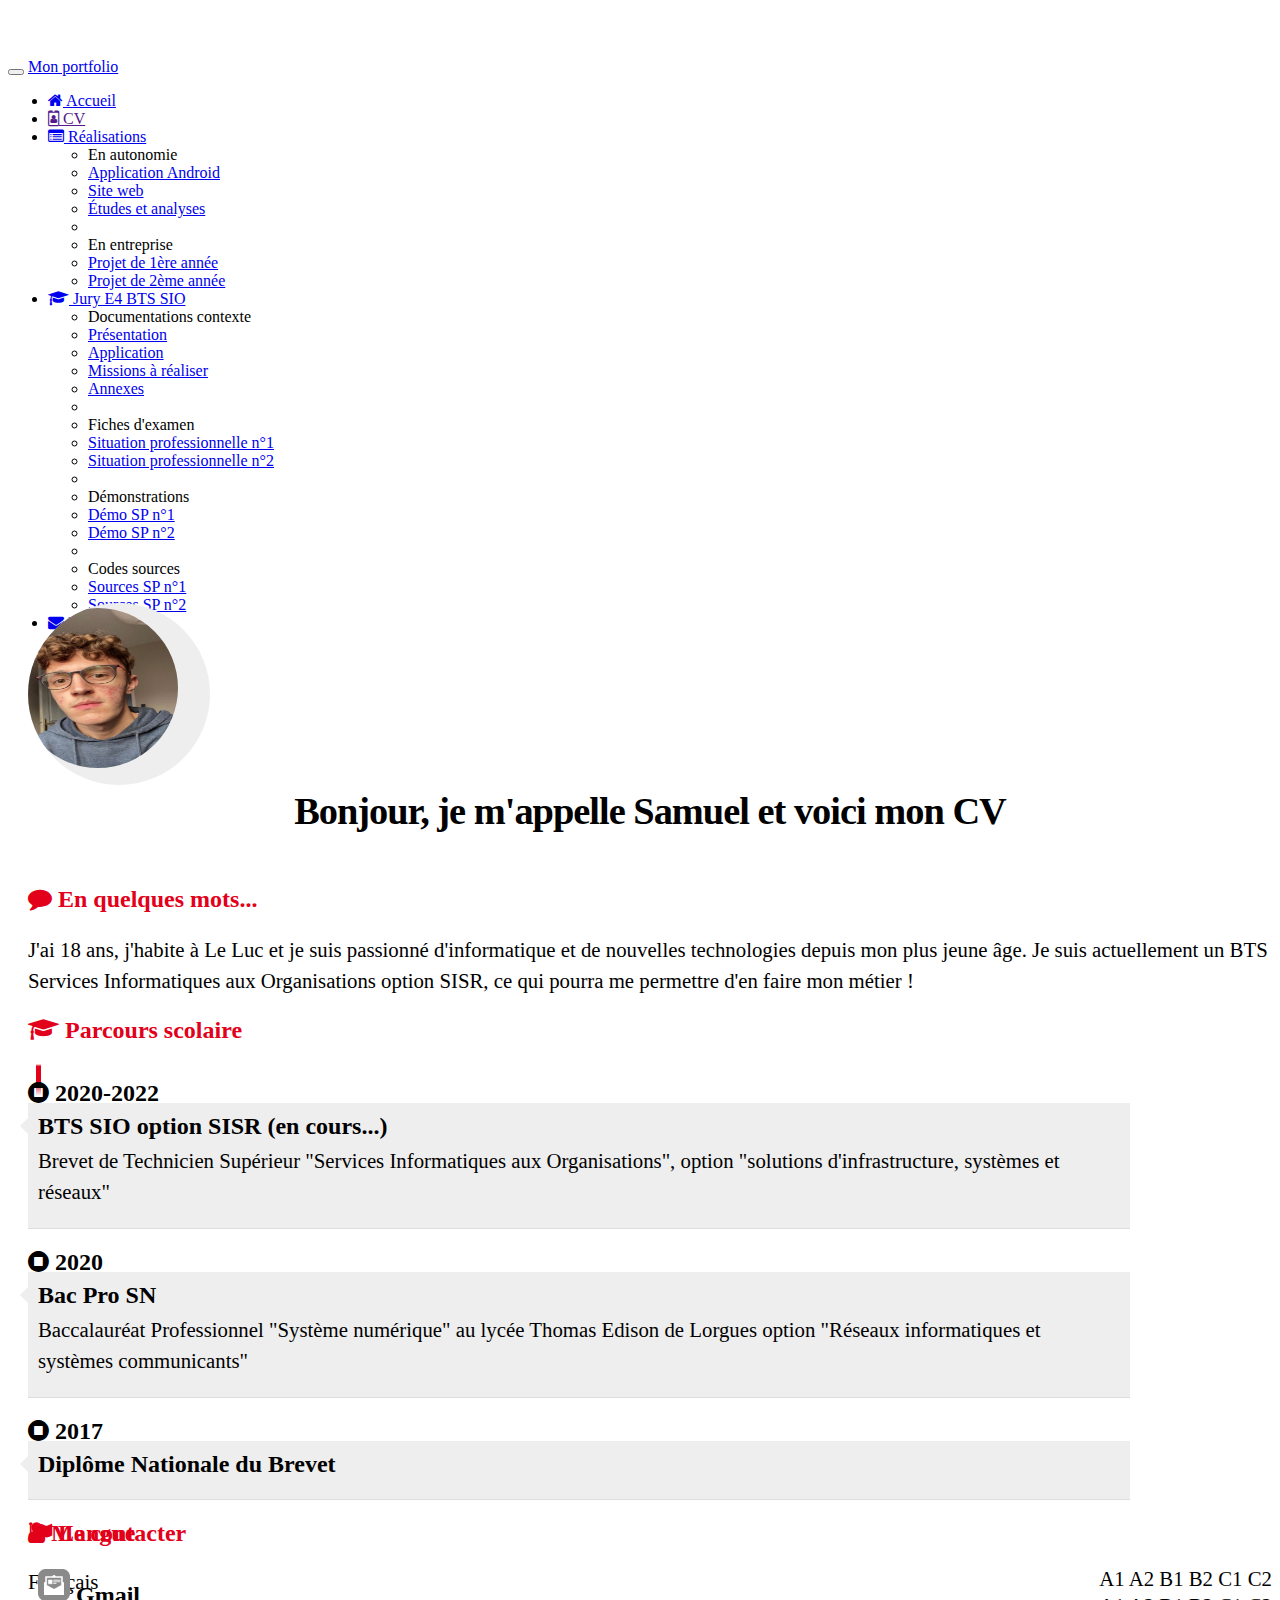
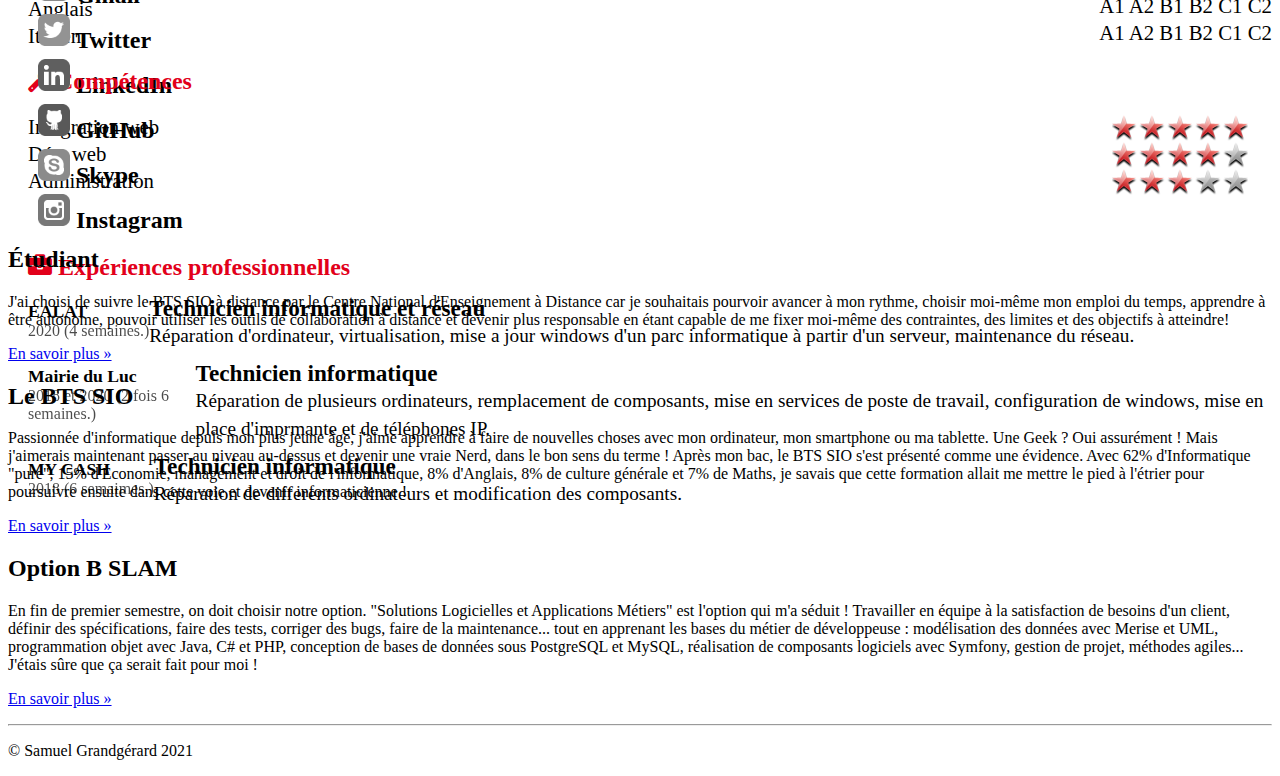
==== commit c29289b1: "Modification de l'experience pro" ====
--- a/cv.html
+++ b/cv.html
@@ -147,11 +147,9 @@
                 <!-- Partie gauche -->
                 <div class="rubrique clearfix">
                     <h2><span class="fa fa-comment"></span> En quelques mots...</h2>
-                    <p>J'ai 18 ans, j'habite Toulon et je suis passionné d'informatique et de
+                    <p>J'ai 18 ans, j'habite à Le Luc et je suis passionné d'informatique et de
                         nouvelles technologies depuis mon plus jeune âge. Je suis actuellement un
-                        BTS Services Informatiques aux Organisations ce qui m'a décidé à aller au
-                        delà de la passion, afin de faire de l'informatique et plus particulièrement
-                        du développement d'applications, mon métier&nbsp;!
+                        BTS Services Informatiques aux Organisations option SISR, ce qui pourra me permettre d'en faire mon métier&nbsp;!
                     </p>
                 </div>
                 <div class="rubrique clearfix">
@@ -162,10 +160,9 @@
                                 <span class="fa fa-stop-circle"></span>&nbsp;2020-2022
                             </div>
                             <div class="details float-right">
-                                <h3>BTS SIO option SLAM (en cours...)</h3>
+                                <h3>BTS SIO option SISR (en cours...)</h3>
                                 <p>Brevet de Technicien Supérieur "Services Informatiques aux
-                                    Organisations", option "Solutions Logicielles et Applications
-                                    Métiers"</p>
+                                    Organisations", option "solutions d'infrastructure, systèmes et réseaux"</p>
                             </div>
                         </li>
                         <li>
@@ -173,16 +170,14 @@
                                 <span class="fa fa-stop-circle"></span>&nbsp;2020
                             </div>
                             <div class="details float-right">
-                                <h3>Bac général scientifique spécialité ISN</h3>
-                                <p>Baccalauréat "Scientifique" au lycée Bonaparte général
-                                    et technologique de Toulon spécialité "Informatique et 
-                                    Science du Numérique"</p>
+                                <h3>Bac Pro SN</h3>
+                                <p>Baccalauréat Professionnel "Système numérique" au lycée Thomas Edison de Lorgues option "Réseaux informatiques et systèmes communicants"</p>
                             </div>
                         </li>
 
                         <li>
                             <div class="date float-left">
-                                <span class="fa fa-stop-circle"></span>&nbsp;2014
+                                <span class="fa fa-stop-circle"></span>&nbsp;2017
                             </div>
                             <div class="details float-right">
                                 <h3>Diplôme Nationale du Brevet</h3>
@@ -257,40 +252,37 @@
                 <h2><span class="fa fa-briefcase"></span> Expériences professionnelles</h2>
                 <div class="experience clearfix">
                     <div class="col-3">
-                        <div class="lieu">Dev'in Love</div>
-                        <div class="date">2020 (7 sem.)</div>
+                        <div class="lieu">EALAT</div>
+                        <div class="date">2020 (4 semaines.)</div>
                     </div>
                     <div class="col-9">
-                        <div class="profession">Developpement PHP Symfony 4</div>
-                        <div class="details">Création/mise en œuvre de bundles, création de services,
-                            création de commandes, respect de l'architecture MVC, création de templates
-                            avec Twig, gestion de la persistance avec Doctrine.
+                        <div class="profession">Technicien informatique et réseau</div>
+                        <div class="details">Réparation d'ordinateur, virtualisation, mise a jour windows d'un parc informatique
+                            à partir d'un serveur, maintenance du réseau.
                         </div>
                     </div>
                 </div>
                 <div class="experience clearfix">
                     <div class="col-3">
-                        <div class="lieu">SCA Info</div>
-                        <div class="date">2019 (6 sem.)</div>
+                        <div class="lieu">Mairie du Luc</div>
+                        <div class="date">2018 et 2020 (2 fois 6 semaines.)</div>
                     </div>
                     <div class="col-9">
-                        <div class="profession">Développement JEE</div>
-                        <div class="details">Création/mise en œuvre d'EJB (Entreprise Java Beans),
-                            persistance des données avec JPA, mise en oeuvre du framework MVC JSF
-                            (JavaServer Faces), création de composants graphique avec RichFaces.
+                        <div class="profession">Technicien informatique</div>
+                        <div class="details">Réparation de plusieurs ordinateurs, remplacement de composants,
+                            mise en services de poste de travail, configuration de windows, mise en place d'imprmante
+                            et de téléphones IP.
                         </div>
                     </div>
                 </div>
                 <div class="experience clearfix">
                     <div class="col-3">
-                        <div class="lieu">SCA Info</div>
-                        <div class="date">2018<br>(à distance)</div>
+                        <div class="lieu">MY CASH</div>
+                        <div class="date">2018 (6 semaimes.)</div>
                     </div>
                     <div class="col-9">
-                        <div class="profession">Intégration avec Boostrap</div>
-                        <div class="details">Création d'un site vitrine pour présenter l'entreprise et
-                            ses différents projets. Problématique de RWD (Responsive Web Design),
-                            optimisation des contenus, tests multisupports.
+                        <div class="profession">Technicien informatique</div>
+                        <div class="details">Réparation de differents ordinateurs et modification des composants.
                         </div>
                     </div>
                 </div>
